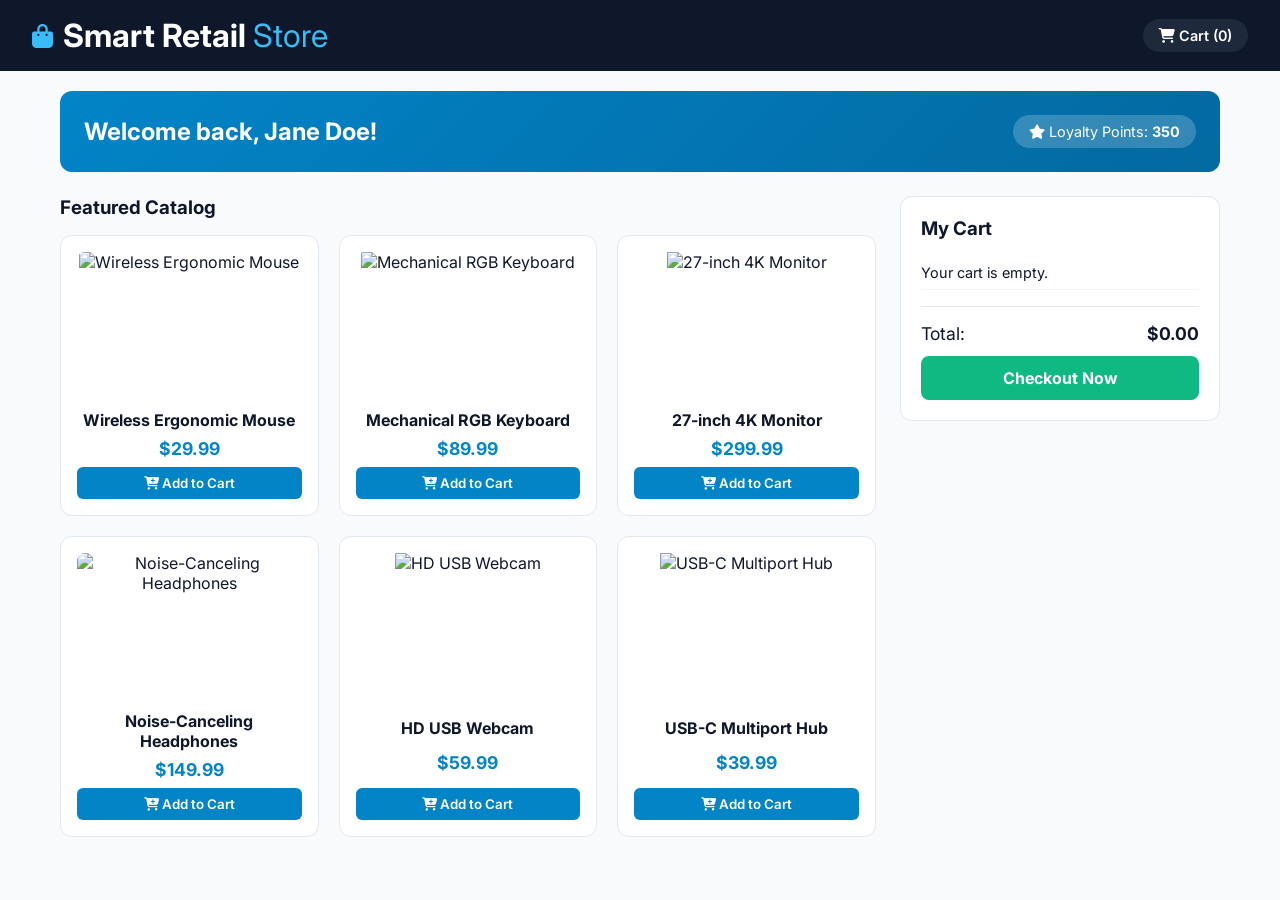
==== frontend/customer-portal/index.html @ e4ba4df5 "Add customer portal HTML structure" ====
<!DOCTYPE html>
<html lang="en">
<head>
  <meta charset="UTF-8">
  <meta name="viewport" content="width=device-width, initial-scale=1.0">
  <title>Smart Retail - Customer Store</title>
  <link rel="stylesheet" href="https://fonts.googleapis.com/css2?family=Inter:wght@400;500;600;700&display=swap">
  <link rel="stylesheet" href="https://cdnjs.cloudflare.com/ajax/libs/font-awesome/6.4.0/css/all.min.css">
  <link rel="stylesheet" href="css/styles.css">
</head>
<body>

  <header class="navbar">
    <div class="brand">
      <i class="fa-solid fa-bag-shopping brand-icon"></i>
      <h1>Smart Retail <span>Store</span></h1>
    </div>
    <div class="cart-summary">
      <i class="fa-solid fa-cart-shopping"></i> Cart (<span id="cart-count">0</span>)
    </div>
  </header>

  <div class="container">
    <section class="banner-card" id="customer-welcome">
      <h2>Welcome to Smart Retail Store!</h2>
      <p>Loading account details...</p>
    </section>

    <main class="store-layout">
      <section class="products-section">
        <h3>Featured Catalog</h3>
        <div id="store-products-grid" class="store-grid"></div>
      </section>

      <aside class="cart-sidebar">
        <h3>My Cart</h3>
        <table>
          <tbody id="customer-cart-body">
            <tr class="empty-row"><td colspan="2">Your cart is empty.</td></tr>
          </tbody>
        </table>

        <div class="checkout-box">
          <div class="total-row">
            <span>Total:</span>
            <strong id="customer-total">$0.00</strong>
          </div>
          <button onclick="placeCustomerOrder()" class="btn-checkout">Checkout Now</button>
        </div>
      </aside>
    </main>
  </div>

  <script src="js/api-client.js"></script>
  <script src="js/customer-app.js"></script>
</body>
</html>
---- frontend/customer-portal/css/styles.css ----
* { box-sizing: border-box; 
    margin: 0; 
    padding: 0; 
    font-family: 'Inter', sans-serif; 
}
body { 
    background-color: #f8fafc; 
    color: #0f172a; 
}

.navbar { 
    background-color: #0f172a; 
    color: white; 
    padding: 1rem 2rem;
     display: flex; 
     justify-content: space-between;
      align-items: center; 
    }
.brand { 
    display: flex; 
    align-items: center;
     gap: 10px; 
    }
.brand-icon { 
    color: #38bdf8; 
    font-size: 1.5rem; 
}
.brand h1 span { 
    color: #38bdf8; 
    font-weight: 400;
 }
.cart-summary { 
    background: #1e293b; 
    padding: 8px 16px; 
    border-radius: 20px; 
    font-weight: 600; 
    font-size: 0.9rem;
 }

.container { 
    max-width: 1200px; 
    margin: 20px auto;
     padding: 0 20px; 
    }

.banner-card { 
    background: linear-gradient(135deg, #0284c7, #0369a1); 
    color: white; 
    padding: 24px; border-radius: 12px;
     margin-bottom: 24px; 
     display: flex; 
     justify-content: space-between;
      align-items: center; 
    }
.loyalty-badge {
     background: rgba(255, 255, 255, 0.2);
      padding: 8px 16px; 
      border-radius: 20px; 
      font-size: 0.9rem; 
    }

.store-layout { 
    display: grid; 
    grid-template-columns: 1fr 320px;
     gap: 24px; 
    }
@media (max-width: 768px) { .store-layout { grid-template-columns: 1fr; } }

.store-grid { 
    display: grid; 
    grid-template-columns: repeat(auto-fill, minmax(180px, 1fr)); 
    gap: 16px; margin-top: 16px; 
}
.store-card { 
    background: white; 
    border: 1px solid #e2e8f0; 
    border-radius: 12px; 
    padding: 16px; 
    text-align: center; 
    display: flex; 
    flex-direction: column; 
    justify-content: space-between;
     gap: 8px;
     }
.card-icon { 
    font-size: 2rem;
     color: #0284c7; 
     margin-bottom: 8px;
     }
.store-card .price {
     font-size: 1.1rem;
      font-weight: 700;
       color: #0284c7; 
    }
.store-card button {
     background: #0284c7; 
     color: white; 
     border: none; 
     padding: 8px 12px;
      border-radius: 6px; 
      font-weight: 600; 
      cursor: pointer; 
    }
.store-card button:hover { 
    background: #0369a1;
 }

.cart-sidebar { 
    background: white;
     border: 1px solid #e2e8f0;
     border-radius: 12px; 
     padding: 20px; 
     height: fit-content; 
    }
table {
     width: 100%; 
     border-collapse: collapse;
      margin: 16px 0;
    }
td { 
    padding: 8px 0;
     border-bottom: 1px solid #f1f5f9;
      font-size: 0.9rem; 
    }
.checkout-box { 
    margin-top: 16px;
     border-top: 1px solid #e2e8f0;
      padding-top: 16px;
     }
.total-row { 
    display: flex; 
    justify-content: space-between;
     font-size: 1.1rem; 
     margin-bottom: 12px; 
    }
.btn-checkout { 
    width: 100%; 
    background: #10b981; 
    color: white; 
    border: none; padding: 12px;
     border-radius: 8px; 
     font-weight: 700; 
     font-size: 1rem; 
     cursor: pointer; 
    }
.btn-checkout:hover {
     background: #059669; 
    }
    .store-grid {
  display: grid;
  grid-template-columns: repeat(auto-fill, minmax(200px, 1fr));
  gap: 20px;
}

.store-card .img-wrapper {
  width: 100%;
  height: 140px;
  overflow: hidden;
  border-radius: 8px;
  margin-bottom: 10px;
}

.store-img {
  width: 100%;
  height: 100%;
  object-fit: cover;
  transition: transform 0.3s ease;
}

.store-card:hover .store-img {
  transform: scale(1.05);
}
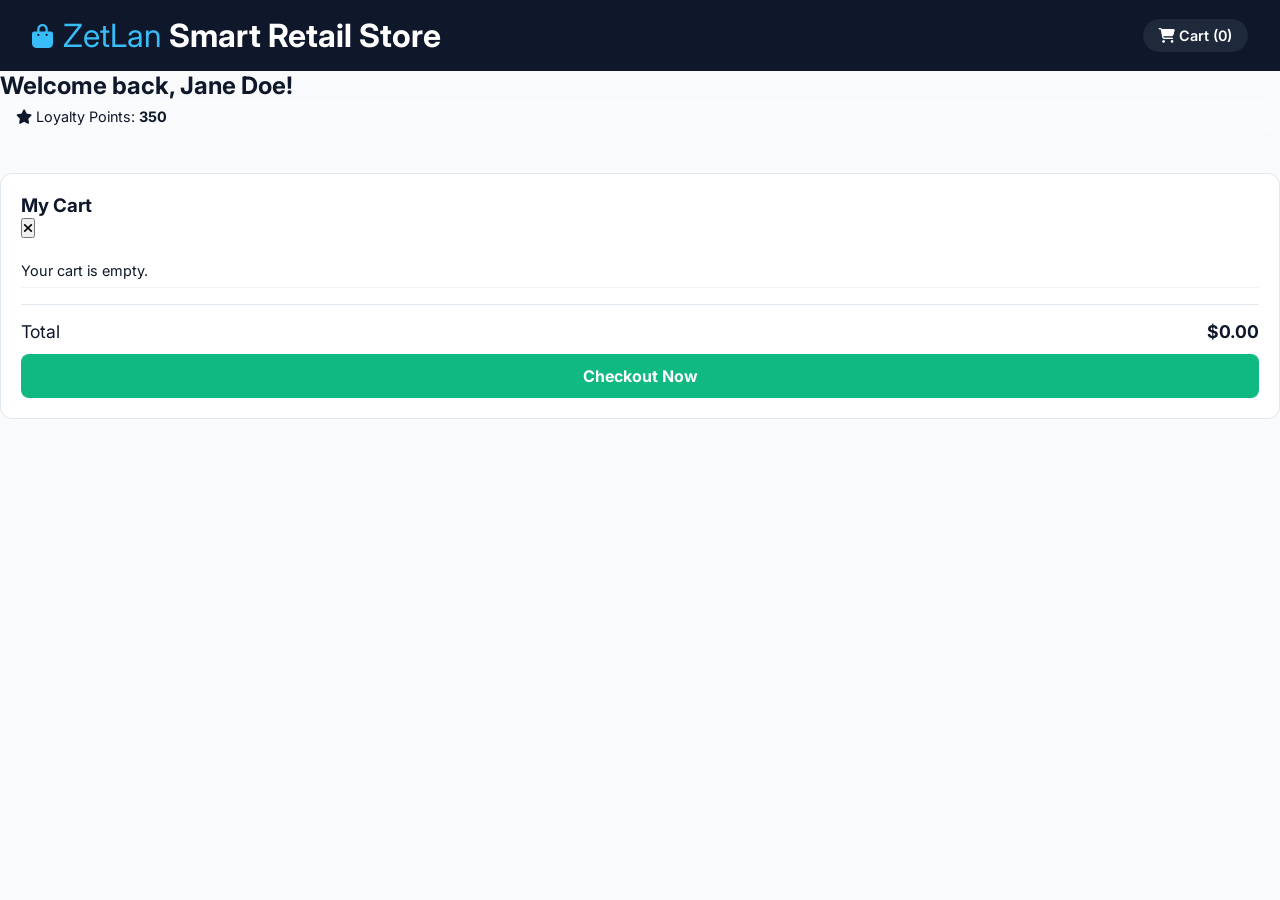
==== commit c058ccd9: "feat: finalize customer storefront UI and inventory polish" ====
--- a/frontend/customer-portal/index.html
+++ b/frontend/customer-portal/index.html
@@ -1,57 +1,79 @@
-<!DOCTYPE html>
-<html lang="en">
-<head>
-  <meta charset="UTF-8">
-  <meta name="viewport" content="width=device-width, initial-scale=1.0">
-  <title>Smart Retail - Customer Store</title>
-  <link rel="stylesheet" href="https://fonts.googleapis.com/css2?family=Inter:wght@400;500;600;700&display=swap">
-  <link rel="stylesheet" href="https://cdnjs.cloudflare.com/ajax/libs/font-awesome/6.4.0/css/all.min.css">
-  <link rel="stylesheet" href="css/styles.css">
-</head>
-<body>
-
-  <header class="navbar">
-    <div class="brand">
-      <i class="fa-solid fa-bag-shopping brand-icon"></i>
-      <h1>Smart Retail <span>Store</span></h1>
-    </div>
-    <div class="cart-summary">
-      <i class="fa-solid fa-cart-shopping"></i> Cart (<span id="cart-count">0</span>)
-    </div>
-  </header>
-
-  <div class="container">
-    <section class="banner-card" id="customer-welcome">
-      <h2>Welcome to Smart Retail Store!</h2>
-      <p>Loading account details...</p>
-    </section>
-
-    <main class="store-layout">
-      <section class="products-section">
-        <h3>Featured Catalog</h3>
-        <div id="store-products-grid" class="store-grid"></div>
-      </section>
-
-      <aside class="cart-sidebar">
-        <h3>My Cart</h3>
-        <table>
-          <tbody id="customer-cart-body">
-            <tr class="empty-row"><td colspan="2">Your cart is empty.</td></tr>
-          </tbody>
-        </table>
-
-        <div class="checkout-box">
-          <div class="total-row">
-            <span>Total:</span>
-            <strong id="customer-total">$0.00</strong>
-          </div>
-          <button onclick="placeCustomerOrder()" class="btn-checkout">Checkout Now</button>
-        </div>
-      </aside>
-    </main>
-  </div>
-
-  <script src="js/api-client.js"></script>
-  <script src="js/customer-app.js"></script>
-</body>
-</html>
+<!DOCTYPE html>
+<html lang="en">
+<head>
+  <meta charset="UTF-8">
+  <meta name="viewport" content="width=device-width, initial-scale=1.0">
+  <title>ZetLan Smart Retail Store</title>
+  <link rel="stylesheet" href="https://fonts.googleapis.com/css2?family=Inter:wght@300;400;500;600;700&display=swap">
+  <link rel="stylesheet" href="https://cdnjs.cloudflare.com/ajax/libs/font-awesome/6.4.0/css/all.min.css">
+  <link rel="stylesheet" href="../../../../../../frontend/customer-portal/css/styles.css">
+</head>
+<body>
+
+<!-- Navigation -->
+<header class="navbar">
+  <div class="brand">
+    <i class="fa-solid fa-bag-shopping brand-icon"></i>
+    <h1><span class="zetlan-highlight">ZetLan</span> Smart Retail Store</h1>
+  </div>
+  <div class="cart-summary" id="cart-toggle-btn">
+    <i class="fa-solid fa-cart-shopping"></i> Cart (<span id="cart-count">0</span>)
+  </div>
+</header>
+
+<!-- Hero Landing Section -->
+<section class="hero-section fade-in" id="customer-welcome">
+  <div class="hero-content">
+    <h2>Welcome to <span class="zetlan-highlight">ZetLan.</span></h2>
+    <p>Discover our featured smart catalog. Experience seamless retail.</p>
+  </div>
+  <!-- Decorative Floating Elements / Carousel Placeholder -->
+  <div class="hero-visuals">
+    <div class="floating-item float-1"></div>
+    <div class="floating-item float-2"></div>
+    <div class="floating-item float-3"></div>
+  </div>
+</section>
+
+<!-- Main Catalog -->
+<div class="container fade-in delay-1">
+  <main class="store-layout">
+    <!-- Categories will be dynamically injected here -->
+    <section class="products-section" id="catalog-container">
+      <!-- JS injects category blocks here -->
+    </section>
+  </main>
+</div>
+
+<!-- Slide-In Cart Overlay & Sidebar -->
+<div class="cart-overlay" id="cart-overlay"></div>
+<aside class="cart-sidebar offcanvas" id="slide-cart">
+  <div class="cart-header">
+    <h3>My Cart</h3>
+    <button class="close-btn" id="close-cart-btn"><i class="fa-solid fa-xmark"></i></button>
+  </div>
+
+  <div class="cart-table-wrapper">
+    <table>
+      <tbody id="customer-cart-body">
+      <tr class="empty-row"><td colspan="2">Your cart is empty.</td></tr>
+      </tbody>
+    </table>
+  </div>
+
+  <div class="checkout-box">
+    <div class="total-row">
+      <span>Total</span>
+      <strong id="customer-total">$0.00</strong>
+    </div>
+    <button onclick="processCustomerCheckout()" class="btn-checkout">Checkout Now</button>
+  </div>
+</aside>
+
+<!-- Custom Popup Container -->
+<div id="toast-container"></div>
+
+<script src="../../../../../../frontend/customer-portal/js/api-client.js"></script>
+<script src="../../../../../../frontend/customer-portal/js/customer-app.js"></script>
+</body>
+</html>
